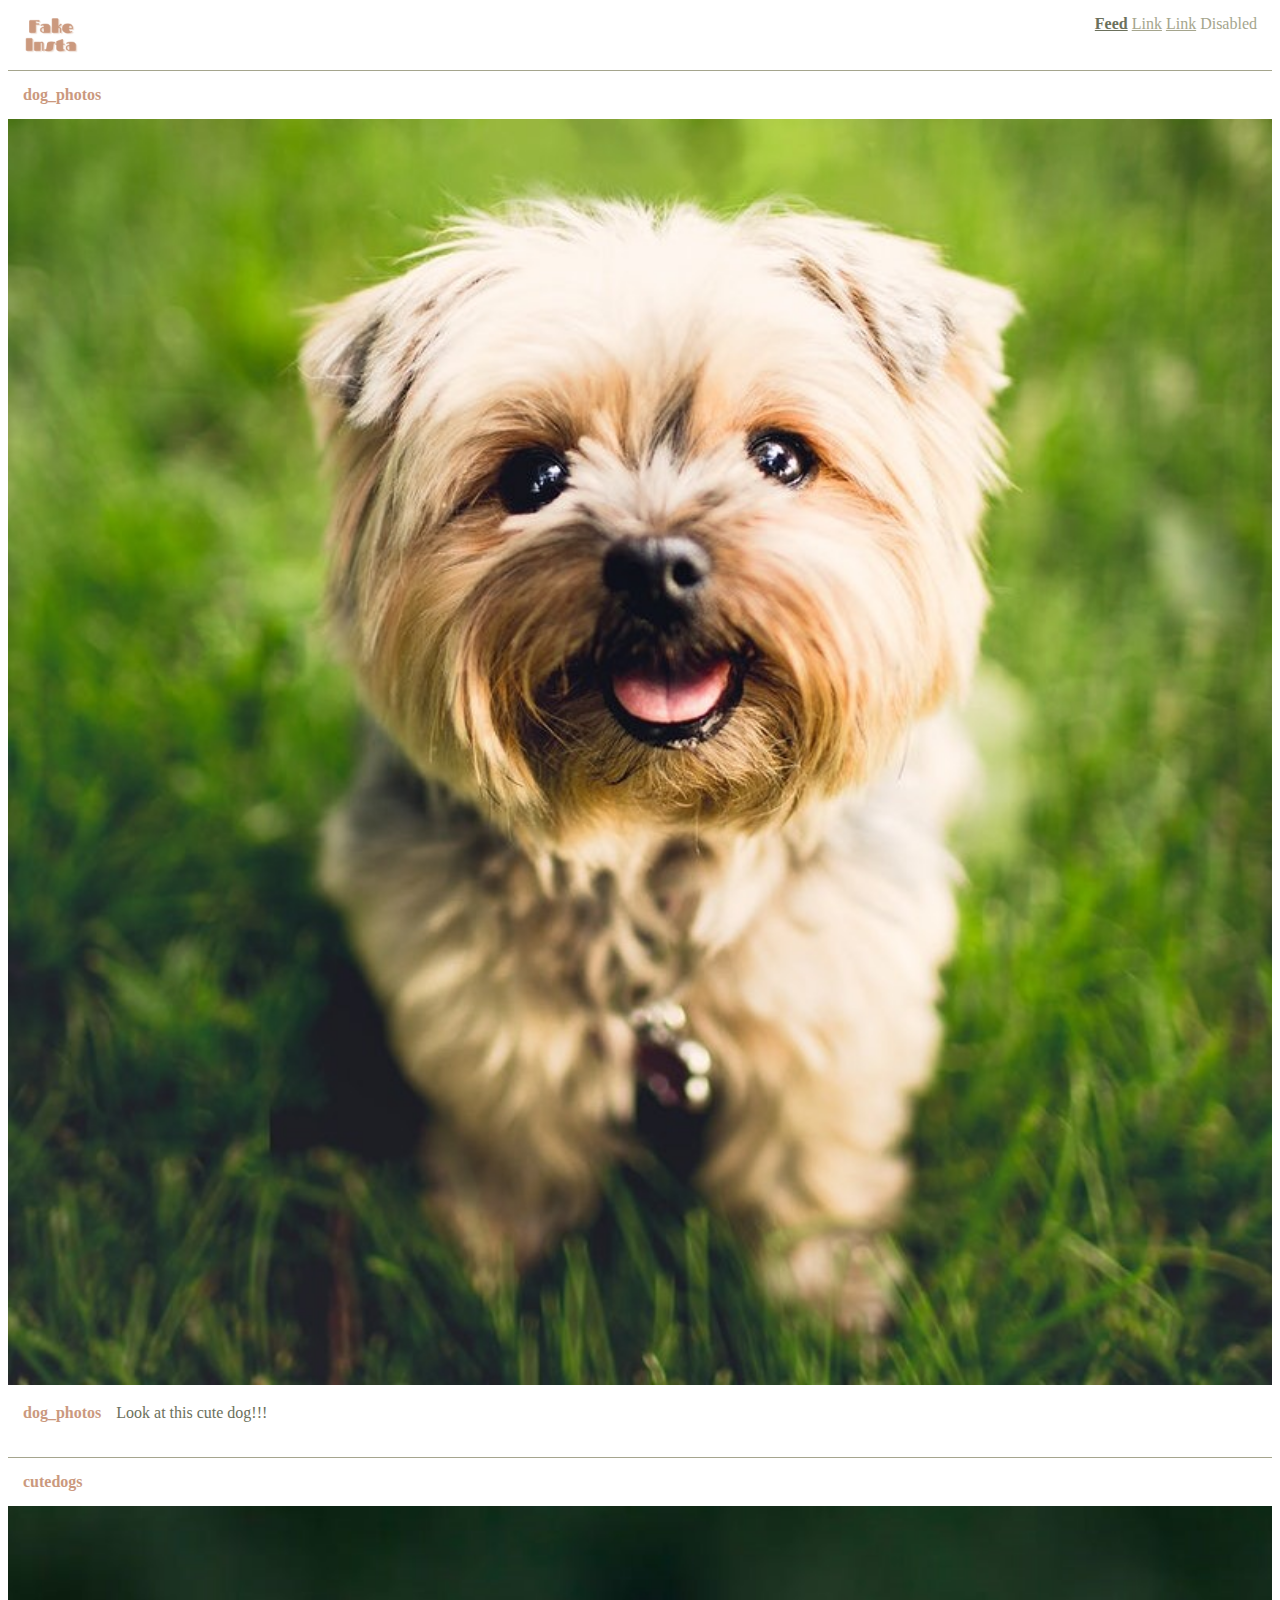
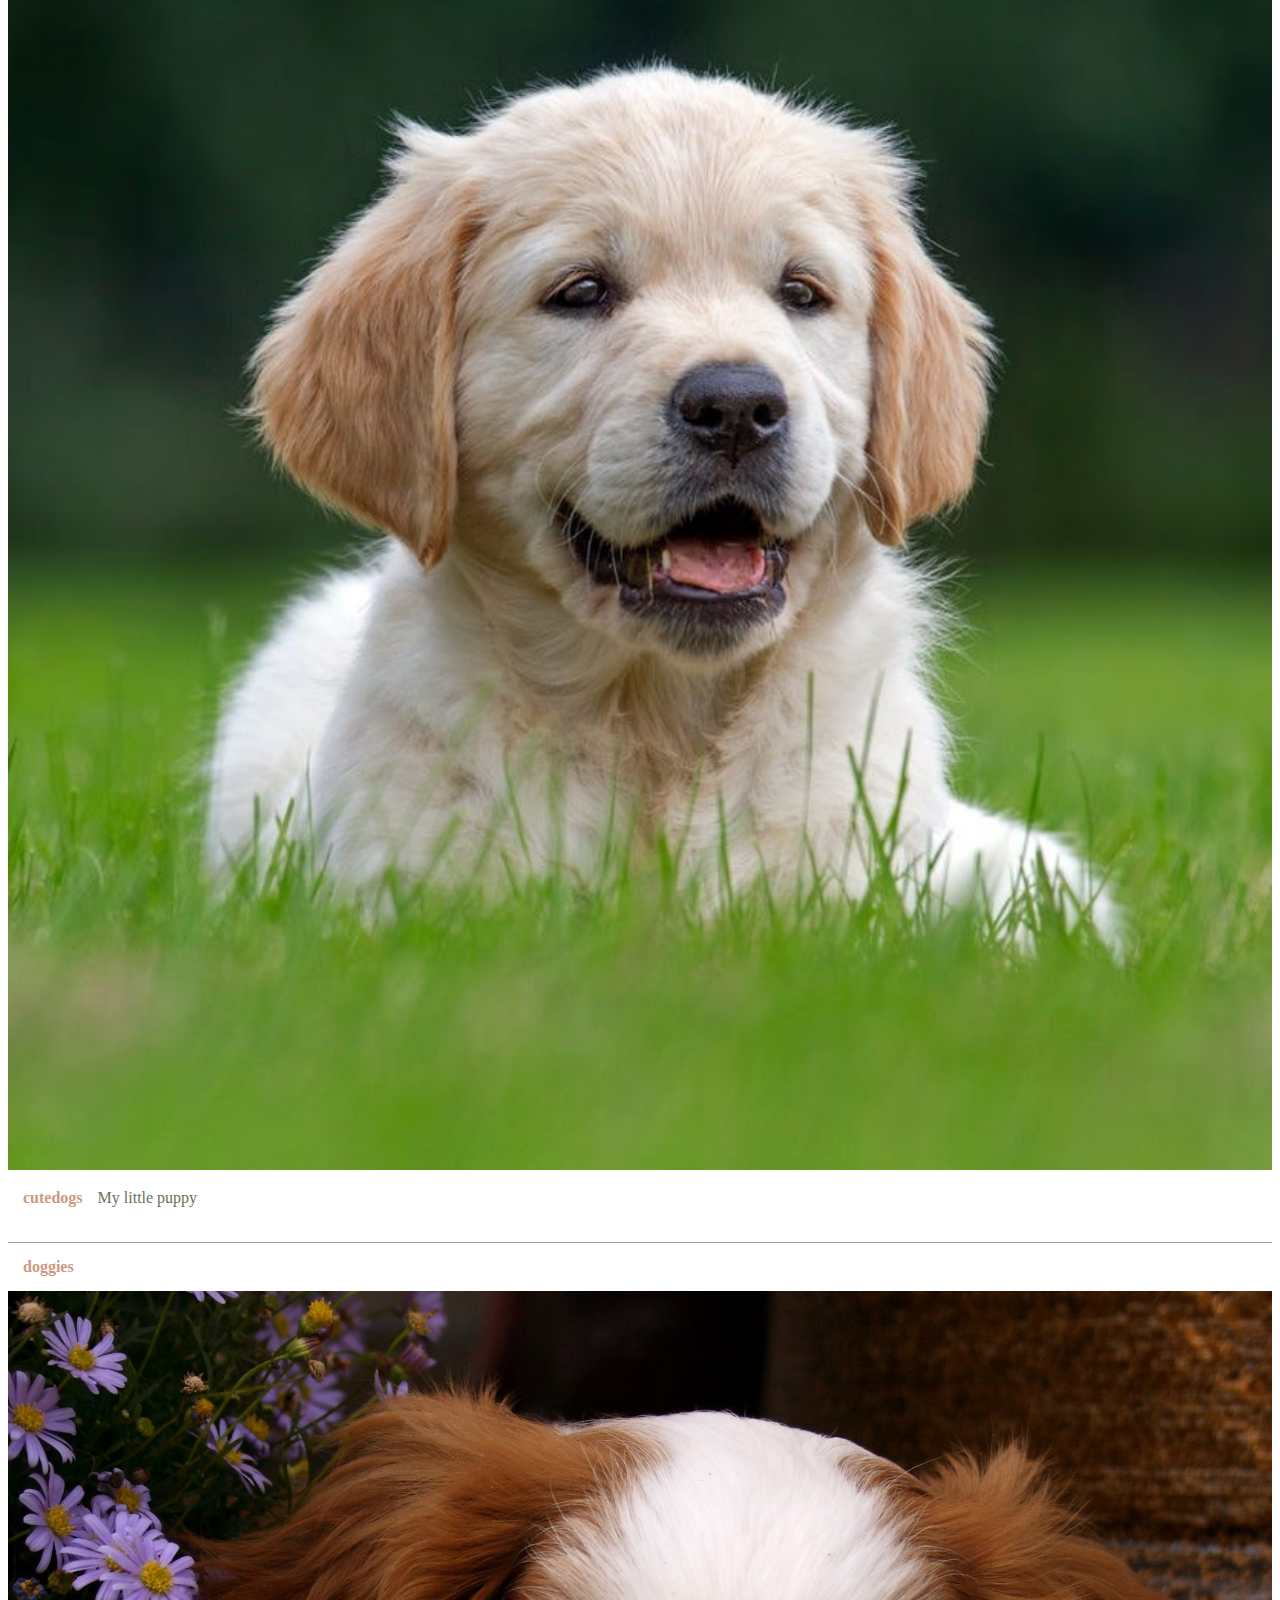
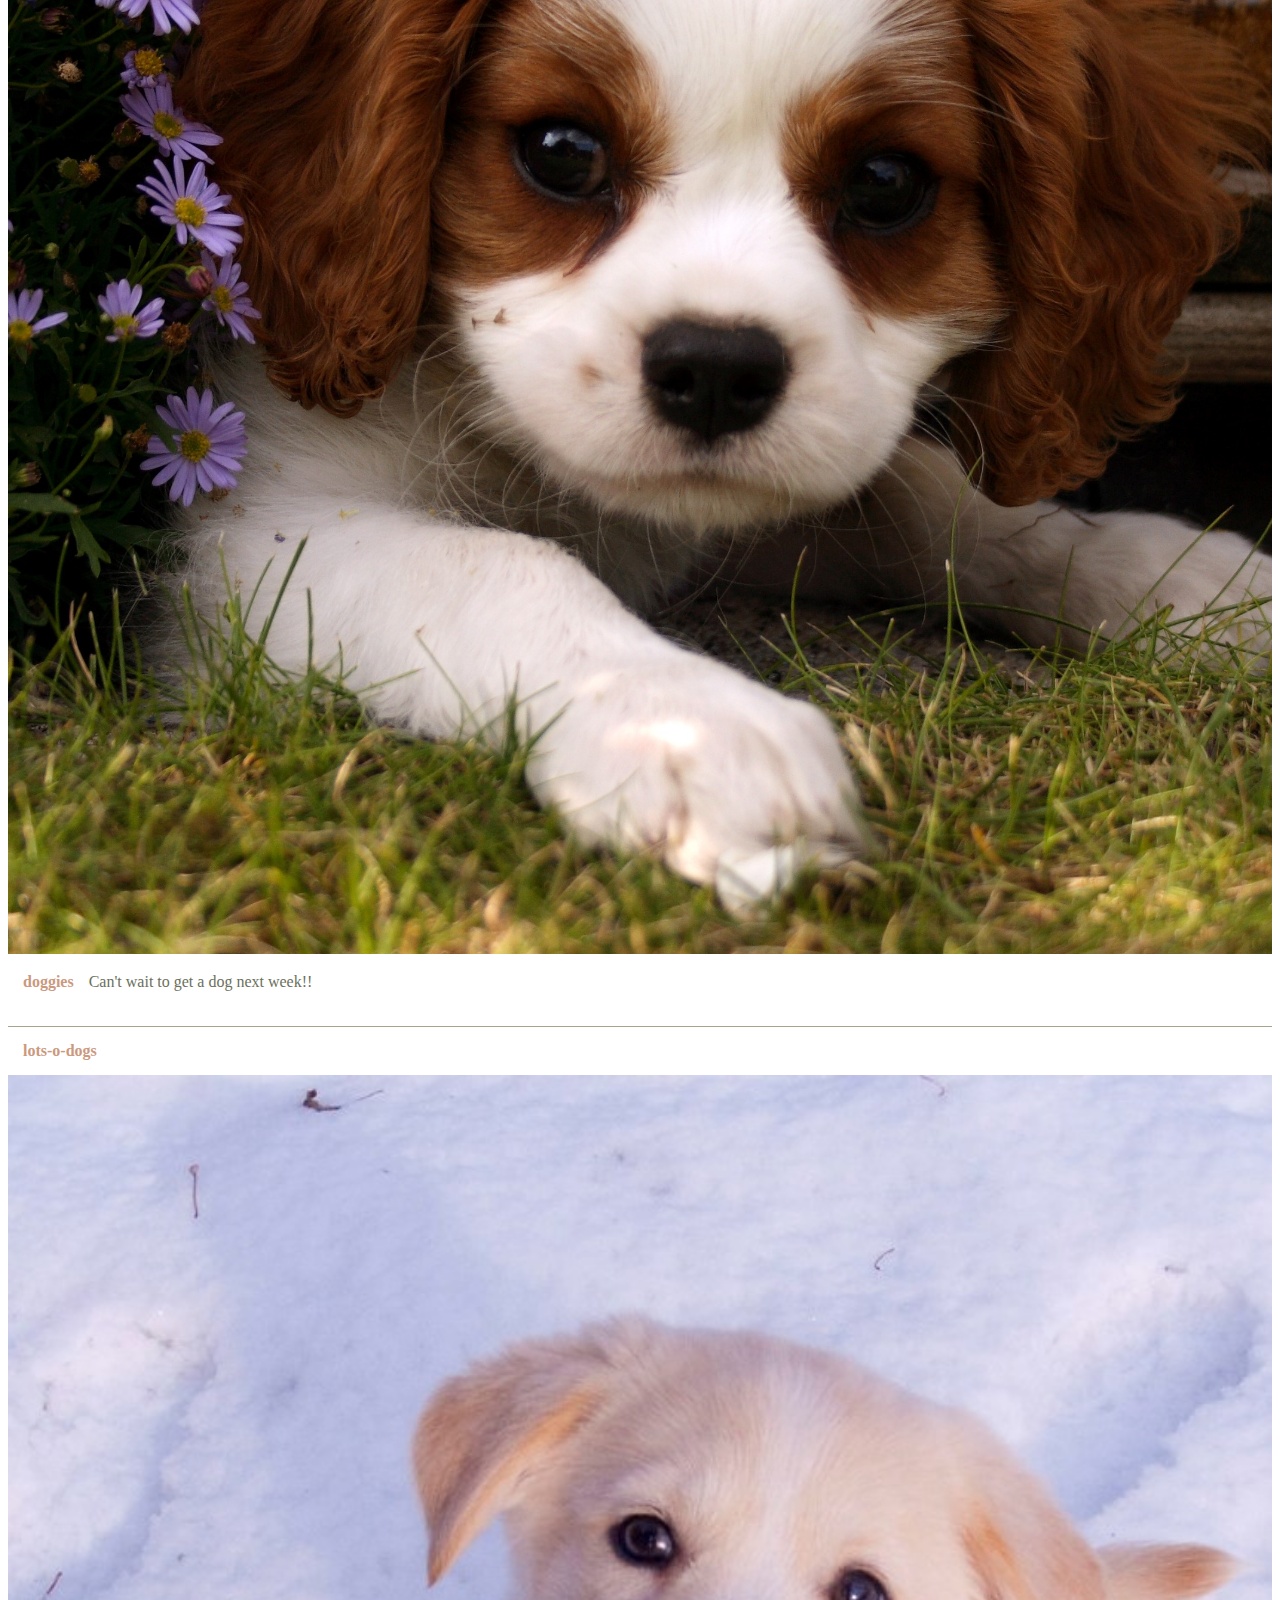
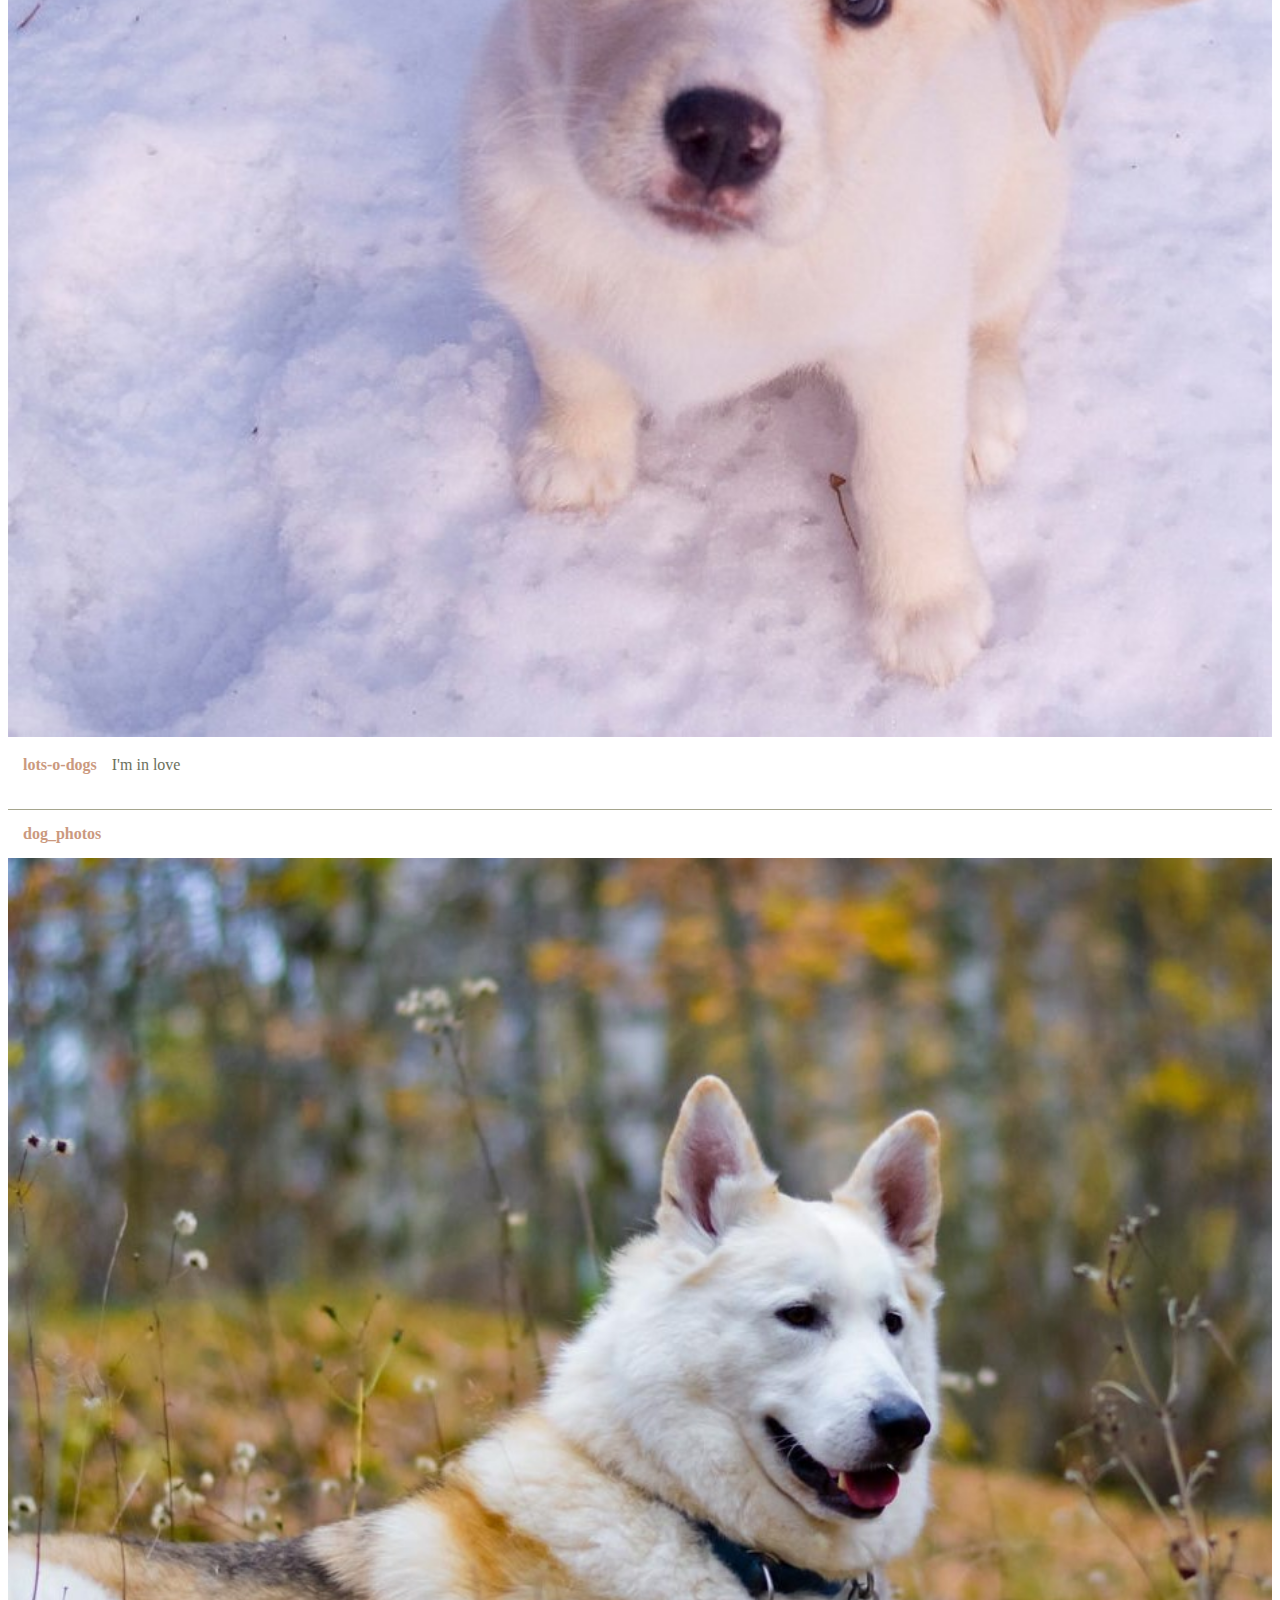
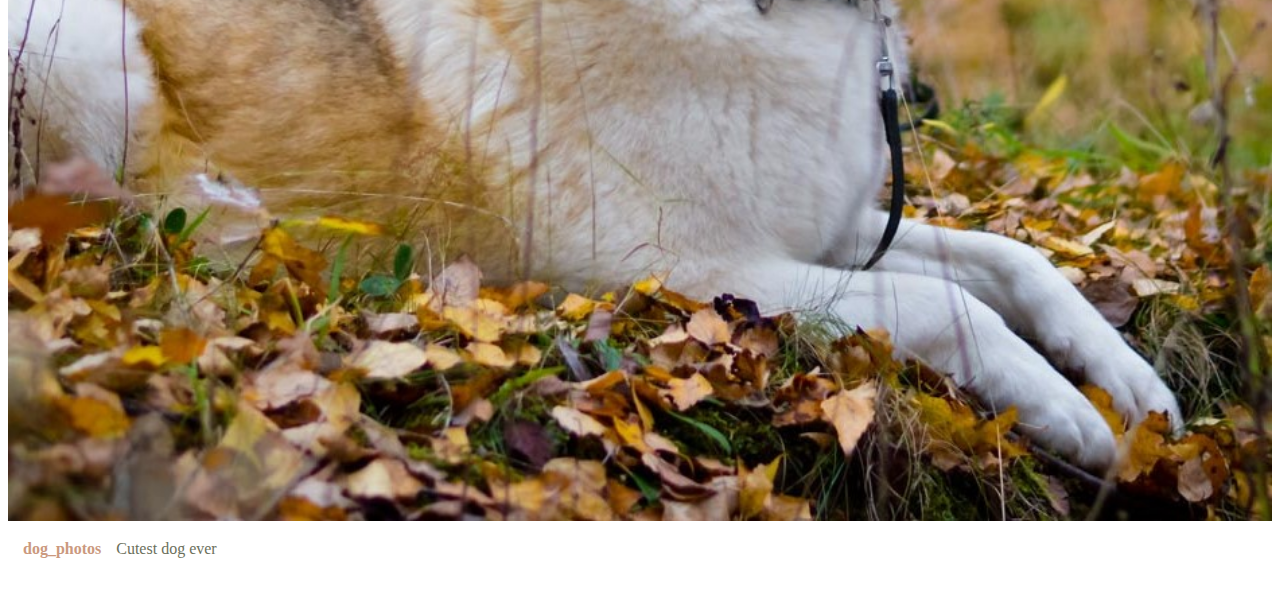
==== home.html @ f18f8ad4 "add login page and feed" ====
<!DOCTYPE html>
<html lang="en">

<head>
    <meta charset="utf-8">
    <meta name="viewport" content="width=device-width, initial-scale=1">

    <title>Feed | FakeInsta</title>

    <link href="https://cdn.jsdelivr.net/npm/bootstrap@5.1.3/dist/css/bootstrap.min.css" rel="stylesheet"
        integrity="sha384-1BmE4kWBq78iYhFldvKuhfTAU6auU8tT94WrHftjDbrCEXSU1oBoqyl2QvZ6jIW3" crossorigin="anonymous">
    <link rel="stylesheet" href="styles-home.css">
</head>

<body>
    <div class="menu">
        <img src="/images/FakeInsta.png" class="logo">

        <nav class="nav justify-content-end">
            <a class="nav-link active" aria-current="page" href="/home.html">Feed</a>
            <a class="nav-link" href="#">Link</a>
            <a class="nav-link" href="#">Link</a>
            <a class="nav-link disabled">Disabled</a>
        </nav>
    </div>

    <div class="feed">
        <div class="post">
            <div class="post-head">
                <p class="user">dog_photos</p>
            </div>
            <img class="photo" src="/images/dog1.jpg">
            <div class="caption">
                <p class="user">dog_photos</p>
                <p class="text">Look at this cute dog!!!</p>
            </div>
        </div>

        <div class="post">
            <div class="post-head">
                <p class="user">cutedogs</p>
            </div>
            <img class="photo" src="/images/dog2.jpg">
            <div class="caption">
                <p class="user">cutedogs</p>
                <p class="text">My little puppy</p>
            </div>
        </div>

        <div class="post">
            <div class="post-head">
                <p class="user">doggies</p>
            </div>
            <img class="photo" src="/images/dog3.jpg">
            <div class="caption">
                <p class="user">doggies</p>
                <p class="text">Can't wait to get a dog next week!!</p>
            </div>
        </div>

        <div class="post">
            <div class="post-head">
                <p class="user">lots-o-dogs</p>
            </div>
            <img class="photo" src="/images/dog4.jpg">
            <div class="caption">
                <p class="user">lots-o-dogs</p>
                <p class="text">I'm in love</p>
            </div>
        </div>

        <div class="post">
            <div class="post-head">
                <p class="user">dog_photos</p>
            </div>
            <img class="photo" src="/images/dog5.jpeg">
            <div class="caption">
                <p class="user">dog_photos</p>
                <p class="text">Cutest dog ever</p>
            </div>
        </div>
    </div>

    <script src="https://cdn.jsdelivr.net/npm/bootstrap@5.1.3/dist/js/bootstrap.bundle.min.js"
        integrity="sha384-ka7Sk0Gln4gmtz2MlQnikT1wXgYsOg+OMhuP+IlRH9sENBO0LRn5q+8nbTov4+1p"
        crossorigin="anonymous"></script>
</body>

</html>
---- styles-home.css ----
.menu {
    display: flex;
    flex-direction: row;
    justify-content: space-between;
    margin: 15px;
}

.logo {
    height: 40px;
}

.nav-link {
    color: #A5A58D !important;
}

.active {
    color: #6B705C !important;
    font-weight: bold;
}

.post {
    margin-bottom: 20px;
}

.post-head {
    border-top: 1px solid #A5A58D;
}

.user {
    margin: 15px;
    color: #CB997E;
    font-weight: bold;
}

.photo {
    width: 100%;
}

.caption {
    display: flex;
    flex-direction: row;
    align-items: center;
}

.text {
    margin: 0px;
    color: #6B705C;
}
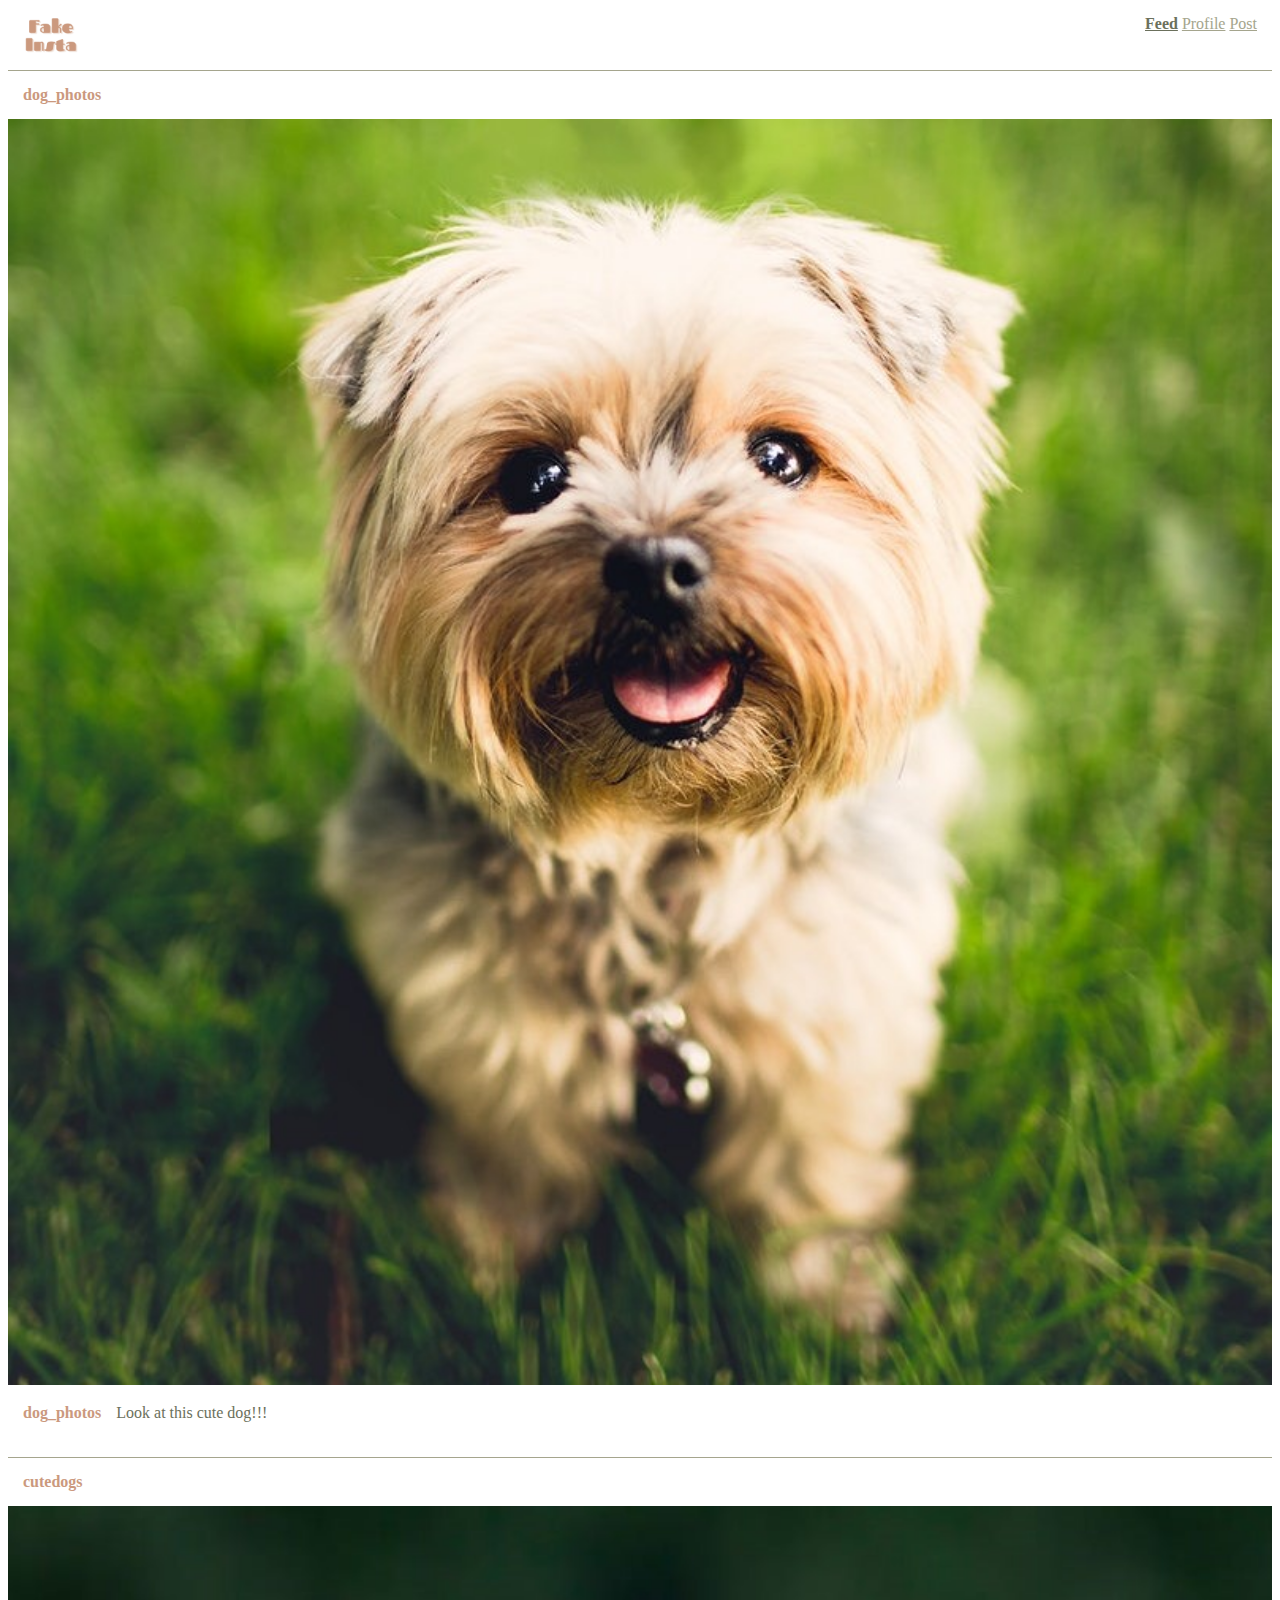
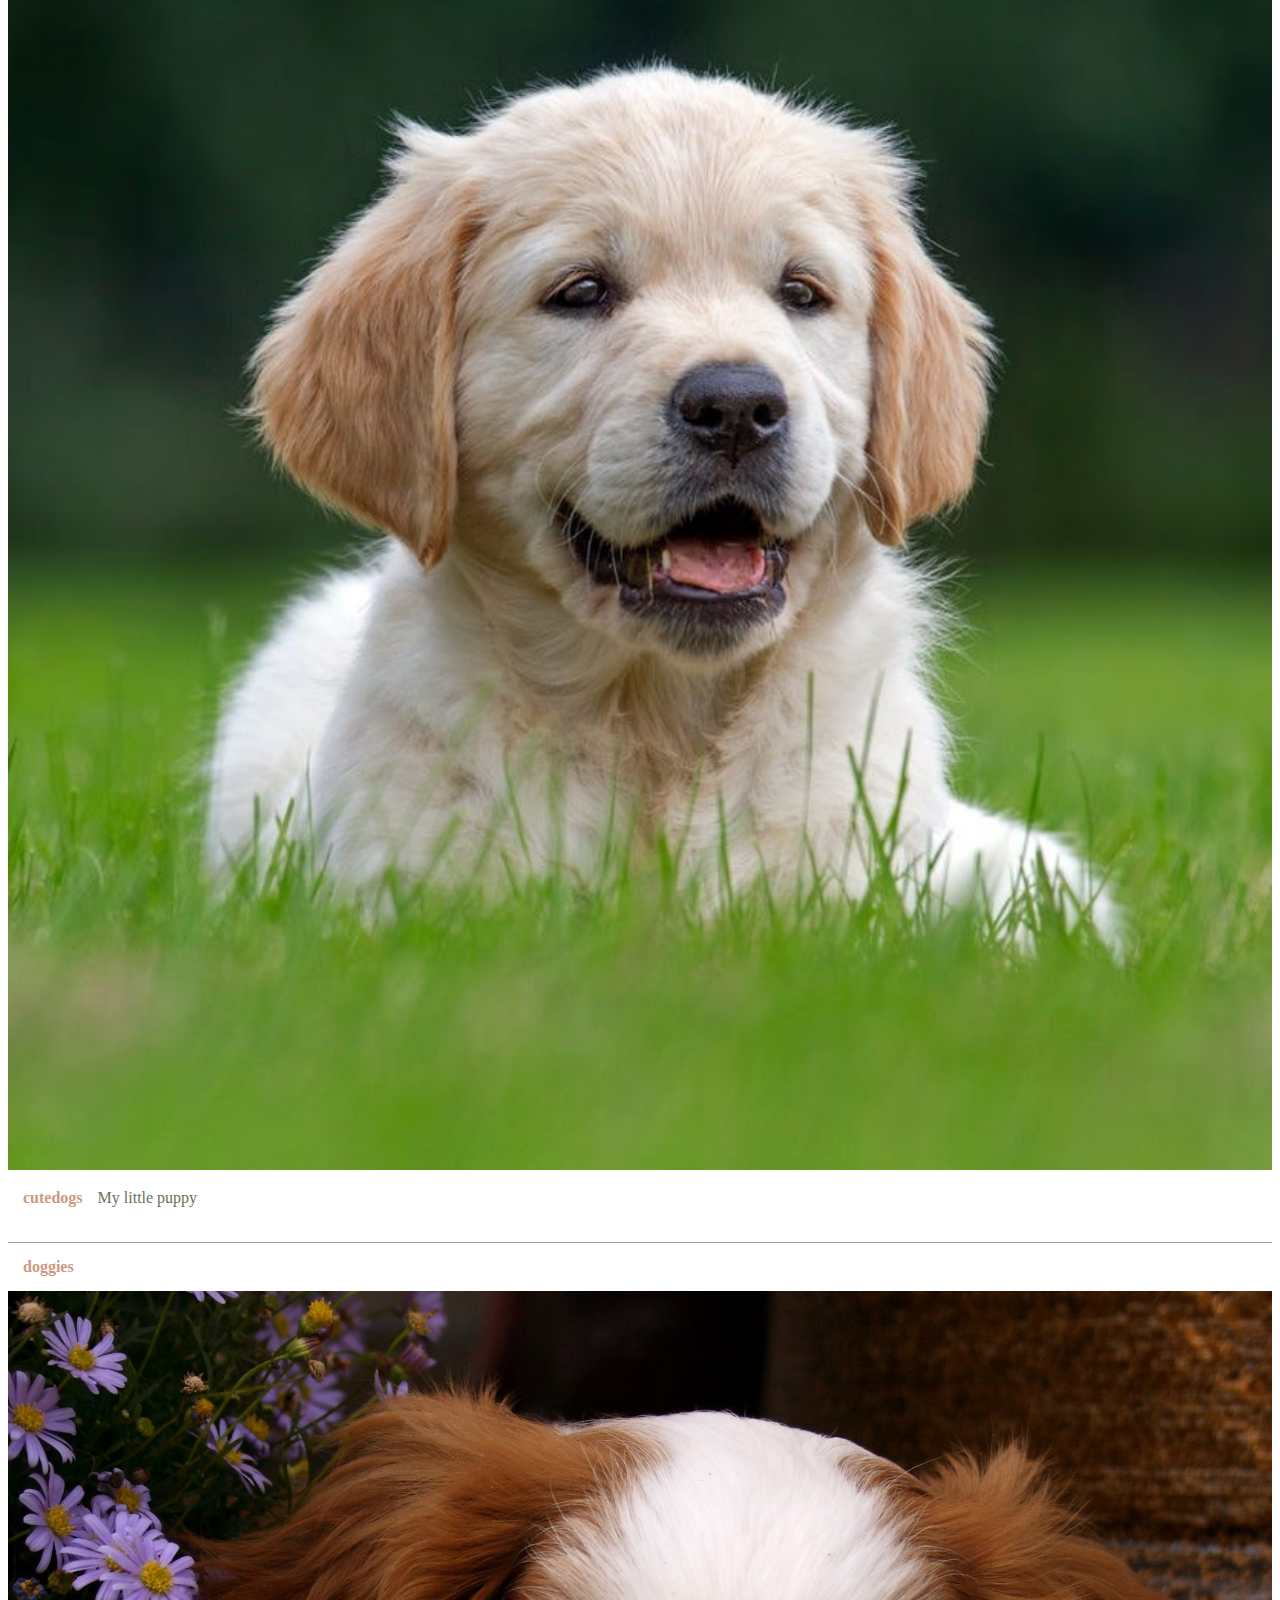
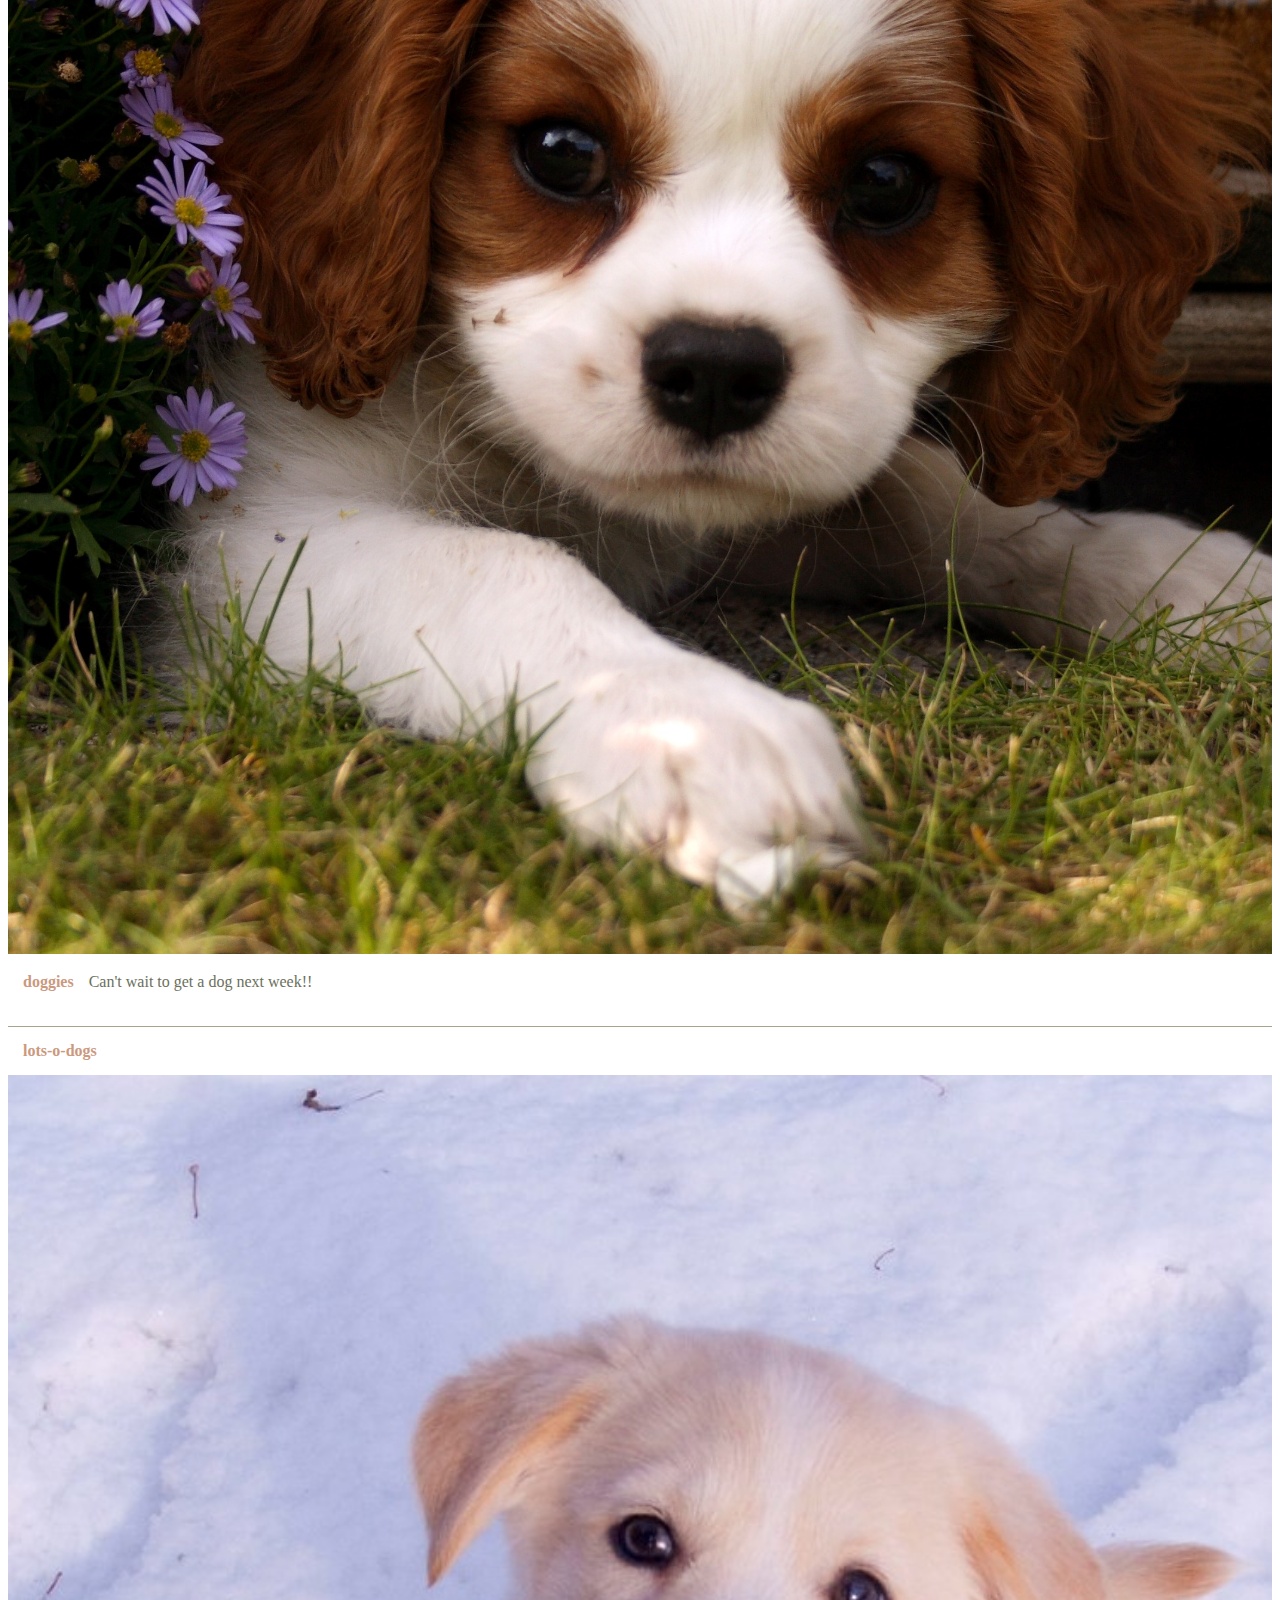
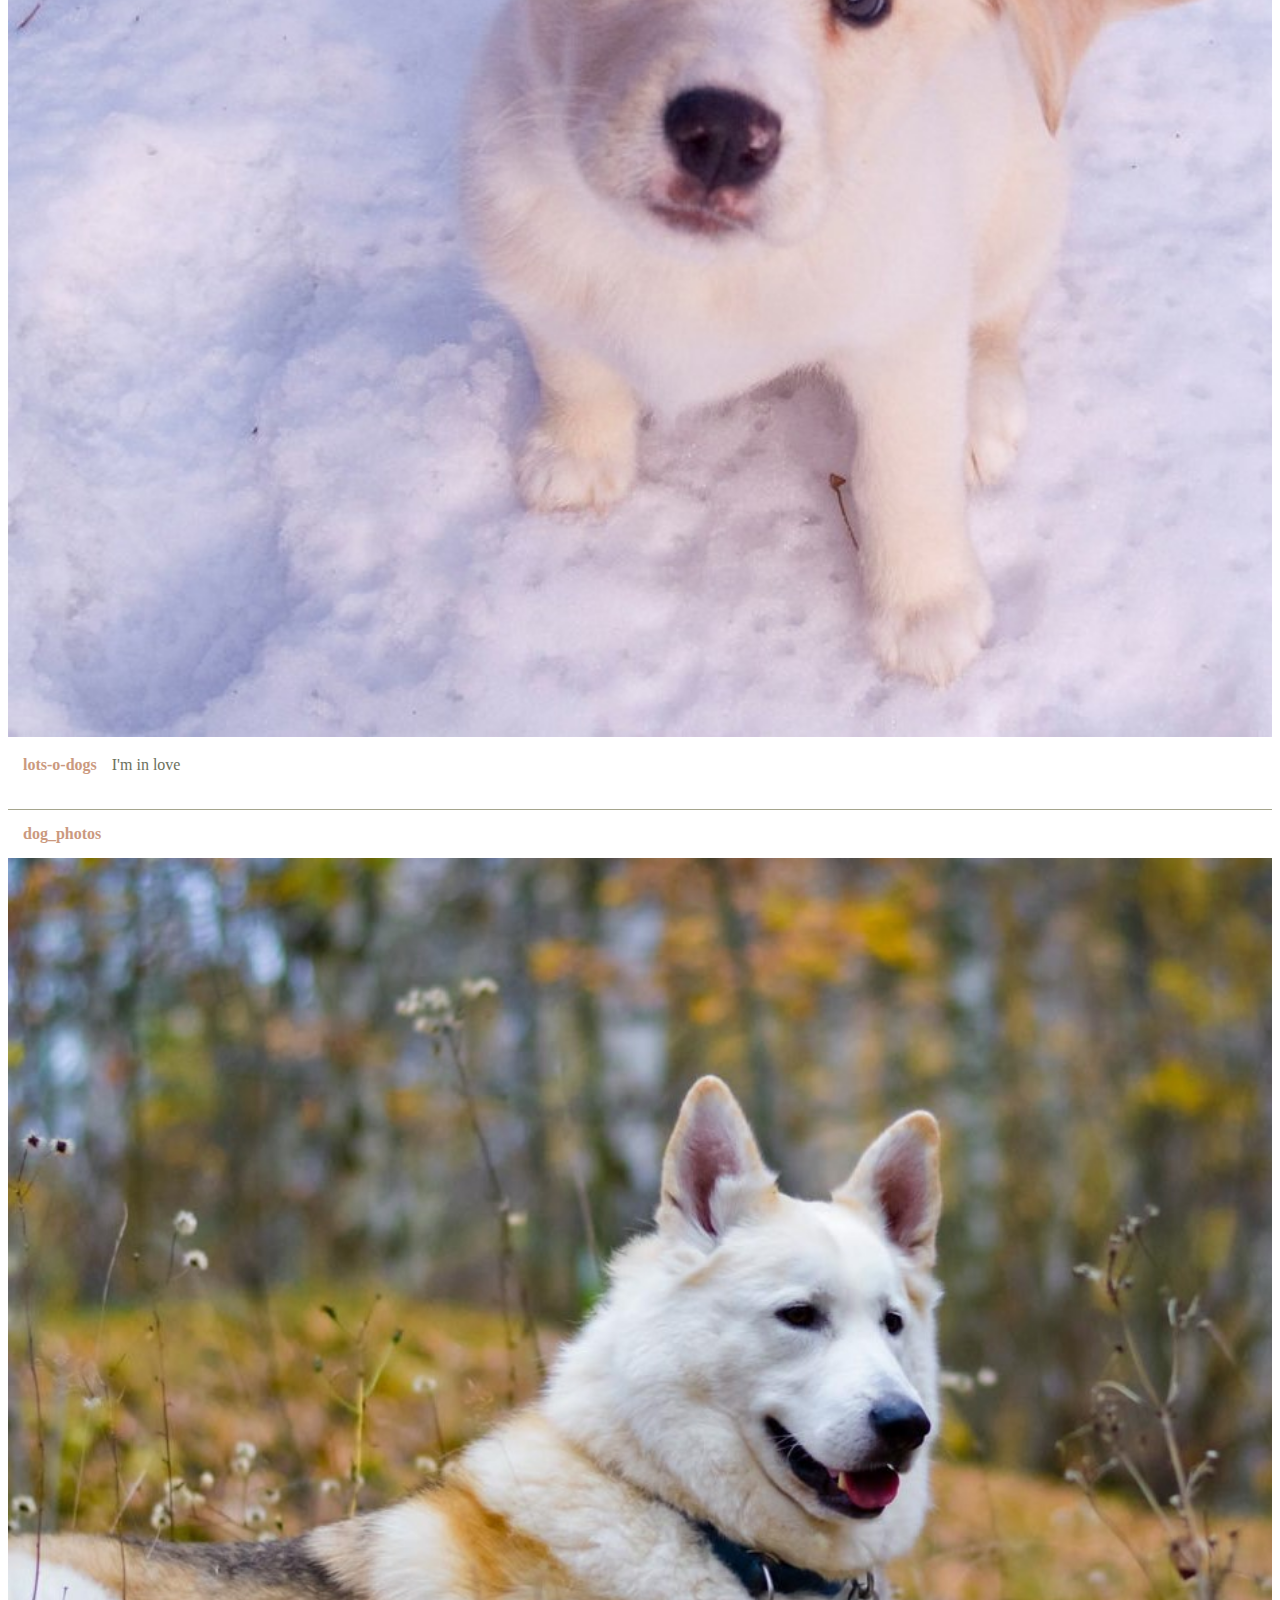
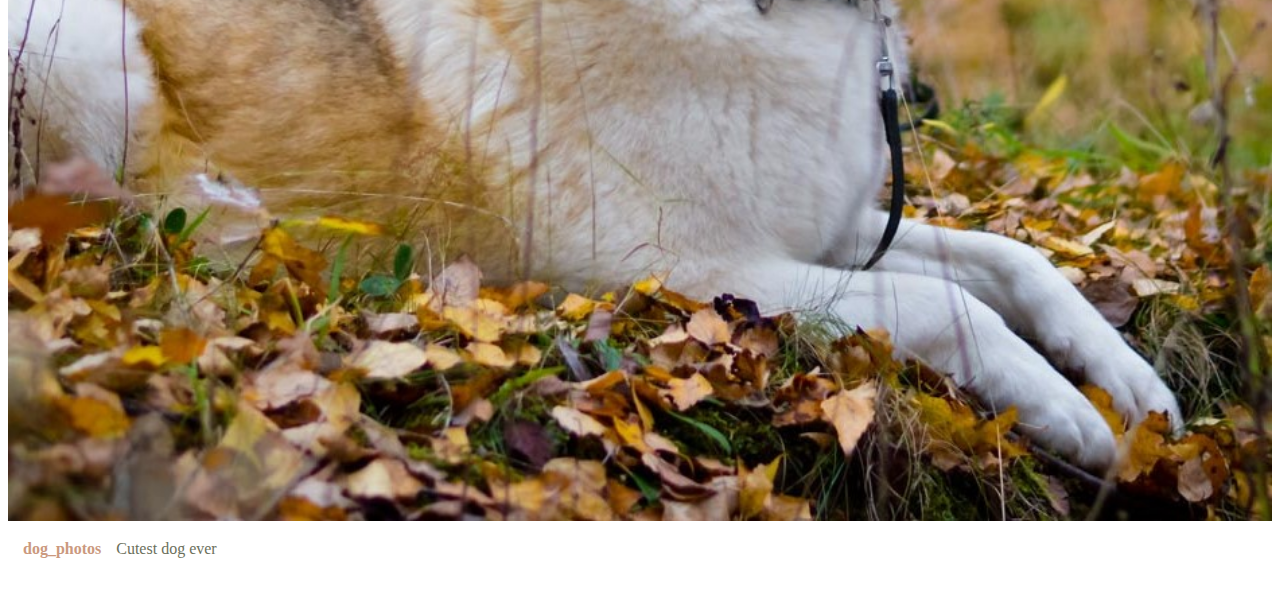
==== commit dc4a4ecf: "add profile page" ====
--- a/home.html
+++ b/home.html
@@ -18,9 +18,8 @@
 
         <nav class="nav justify-content-end">
             <a class="nav-link active" aria-current="page" href="/home.html">Feed</a>
-            <a class="nav-link" href="#">Link</a>
-            <a class="nav-link" href="#">Link</a>
-            <a class="nav-link disabled">Disabled</a>
+            <a class="nav-link" href="/profile.html">Profile</a>
+            <a class="nav-link" href="/post.html">Post</a>
         </nav>
     </div>
 
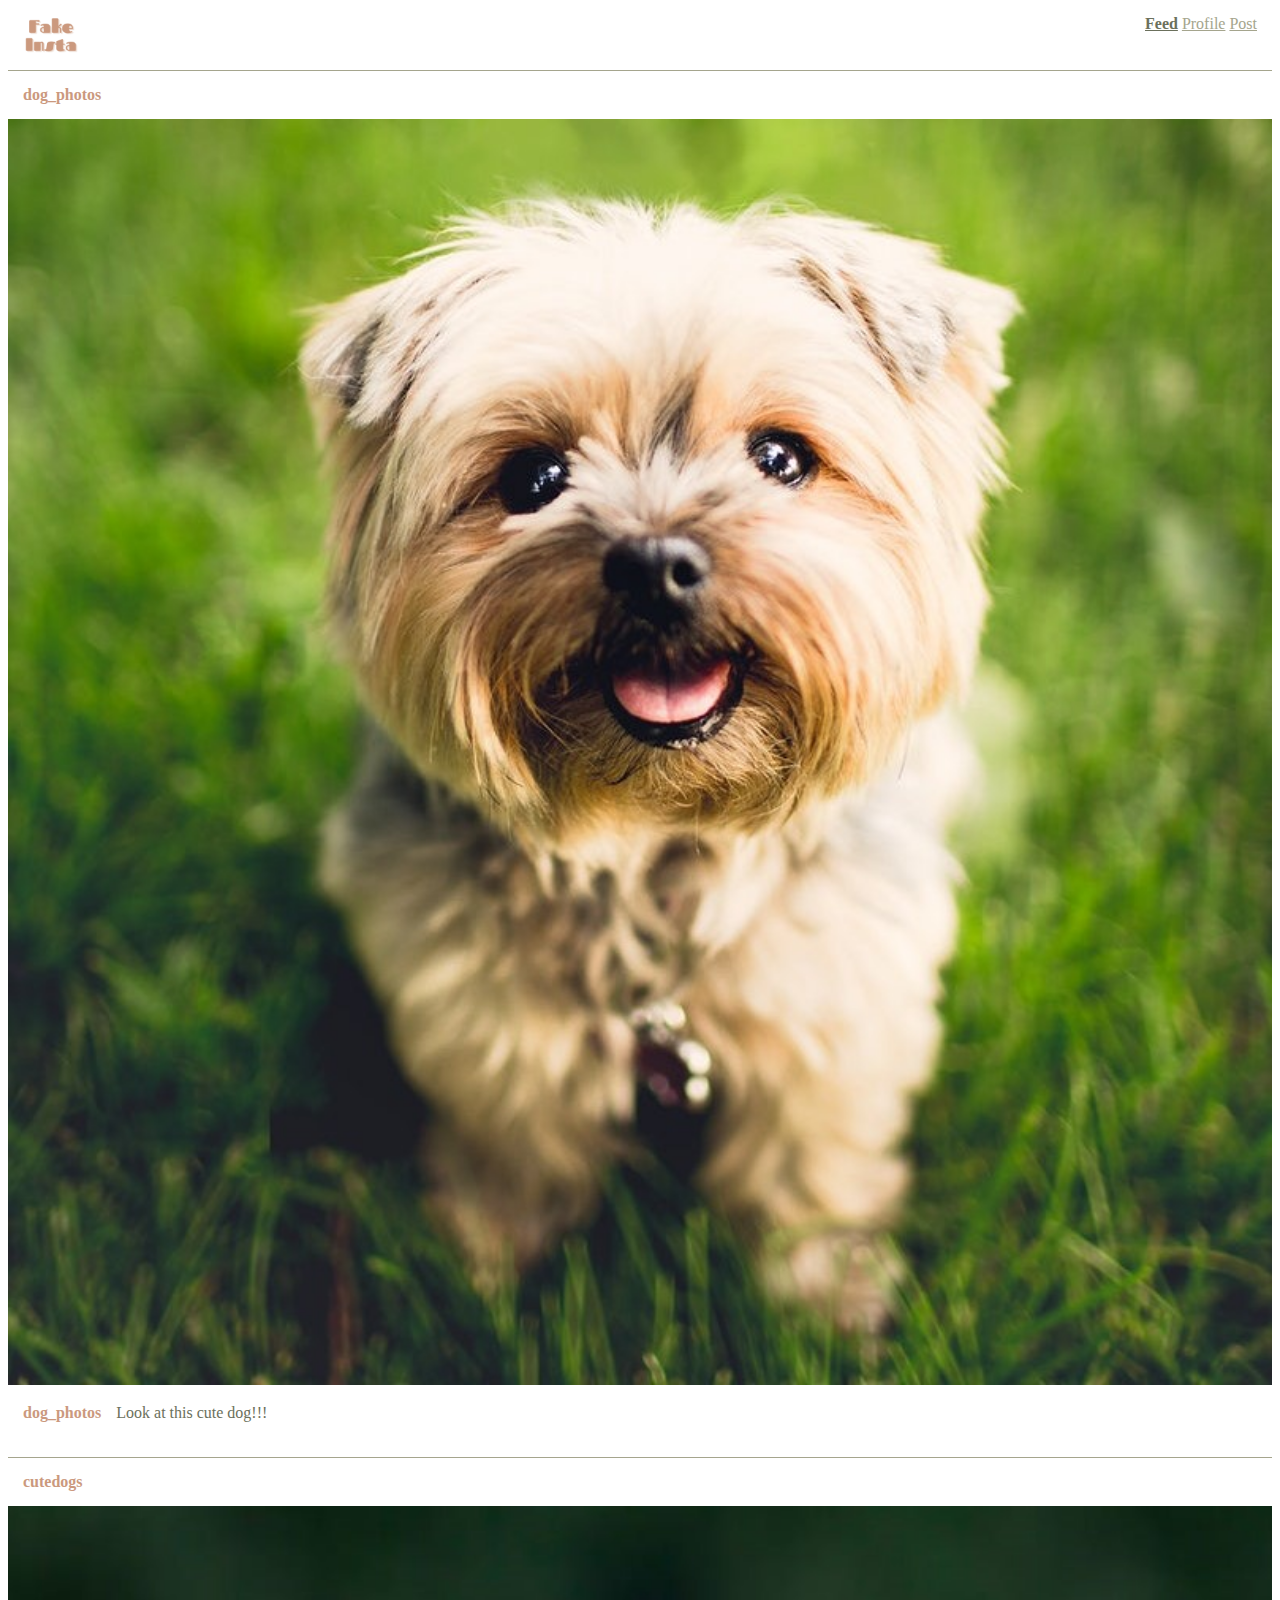
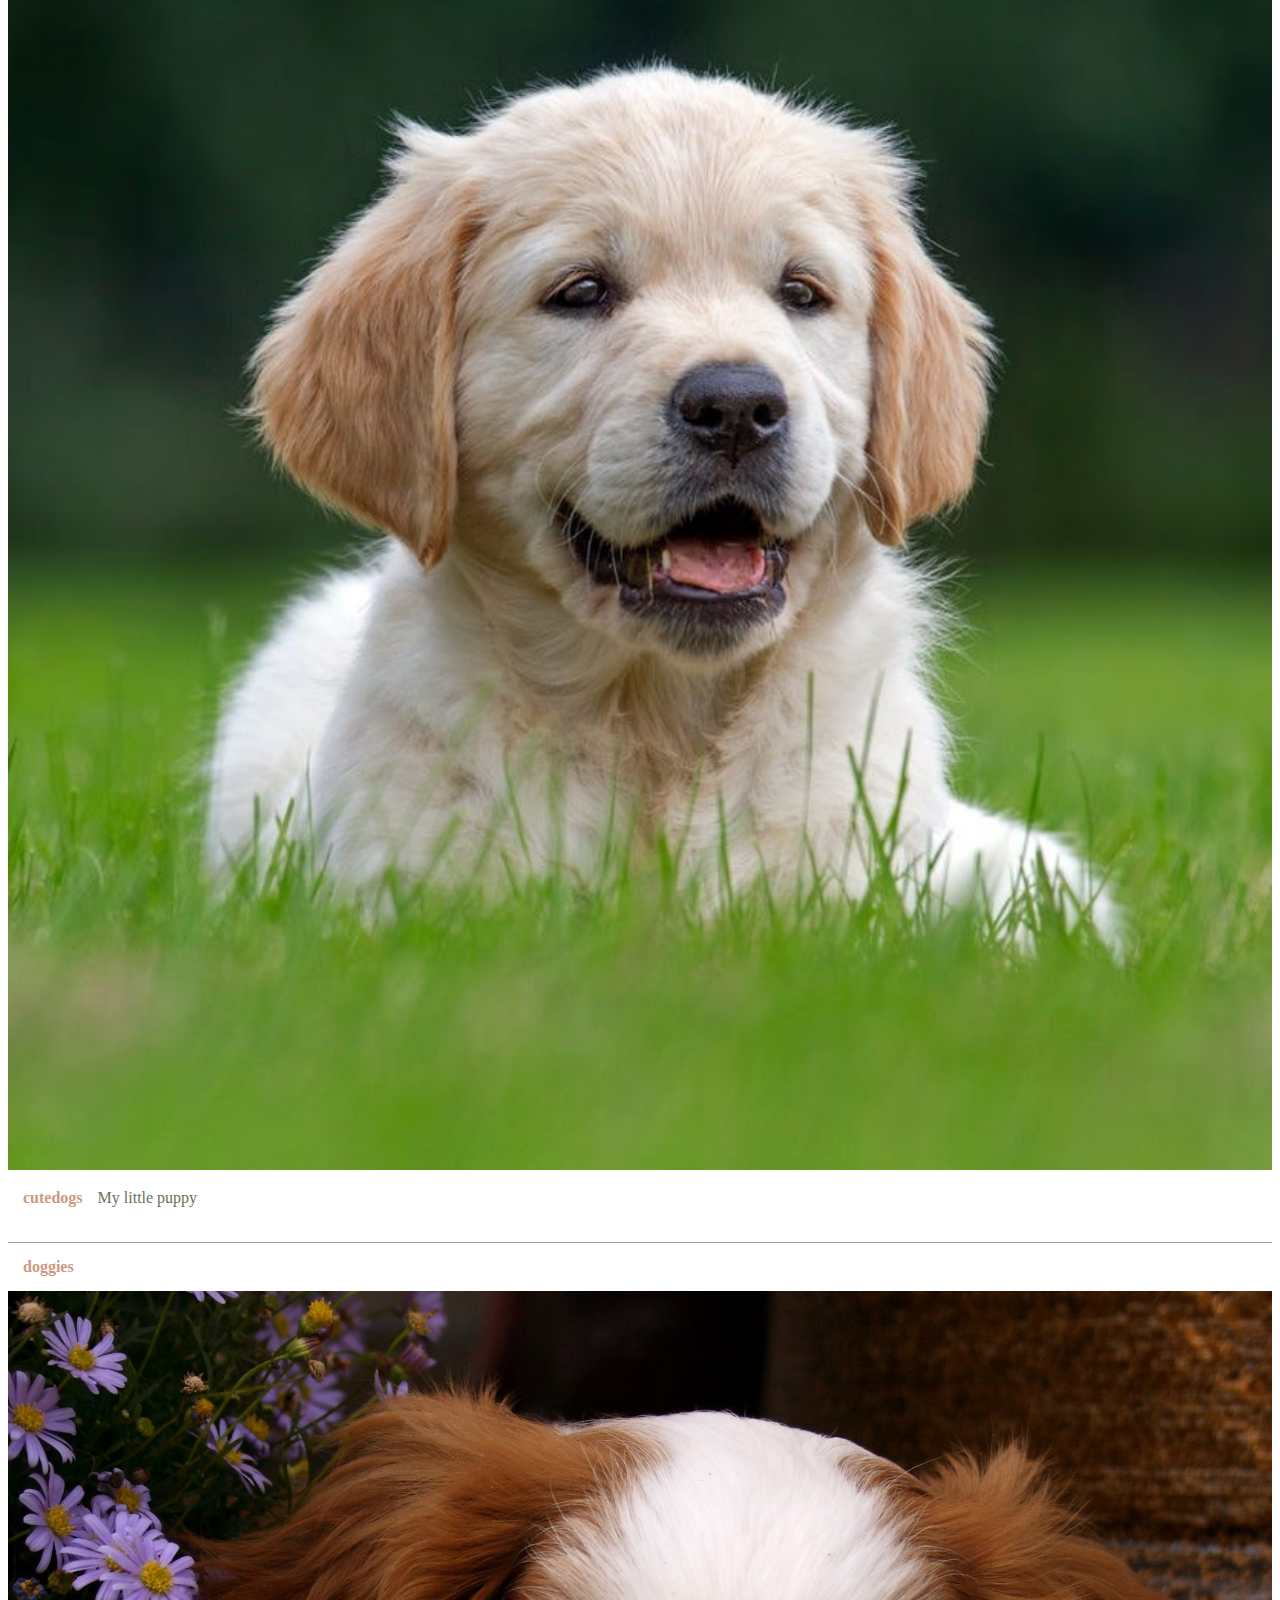
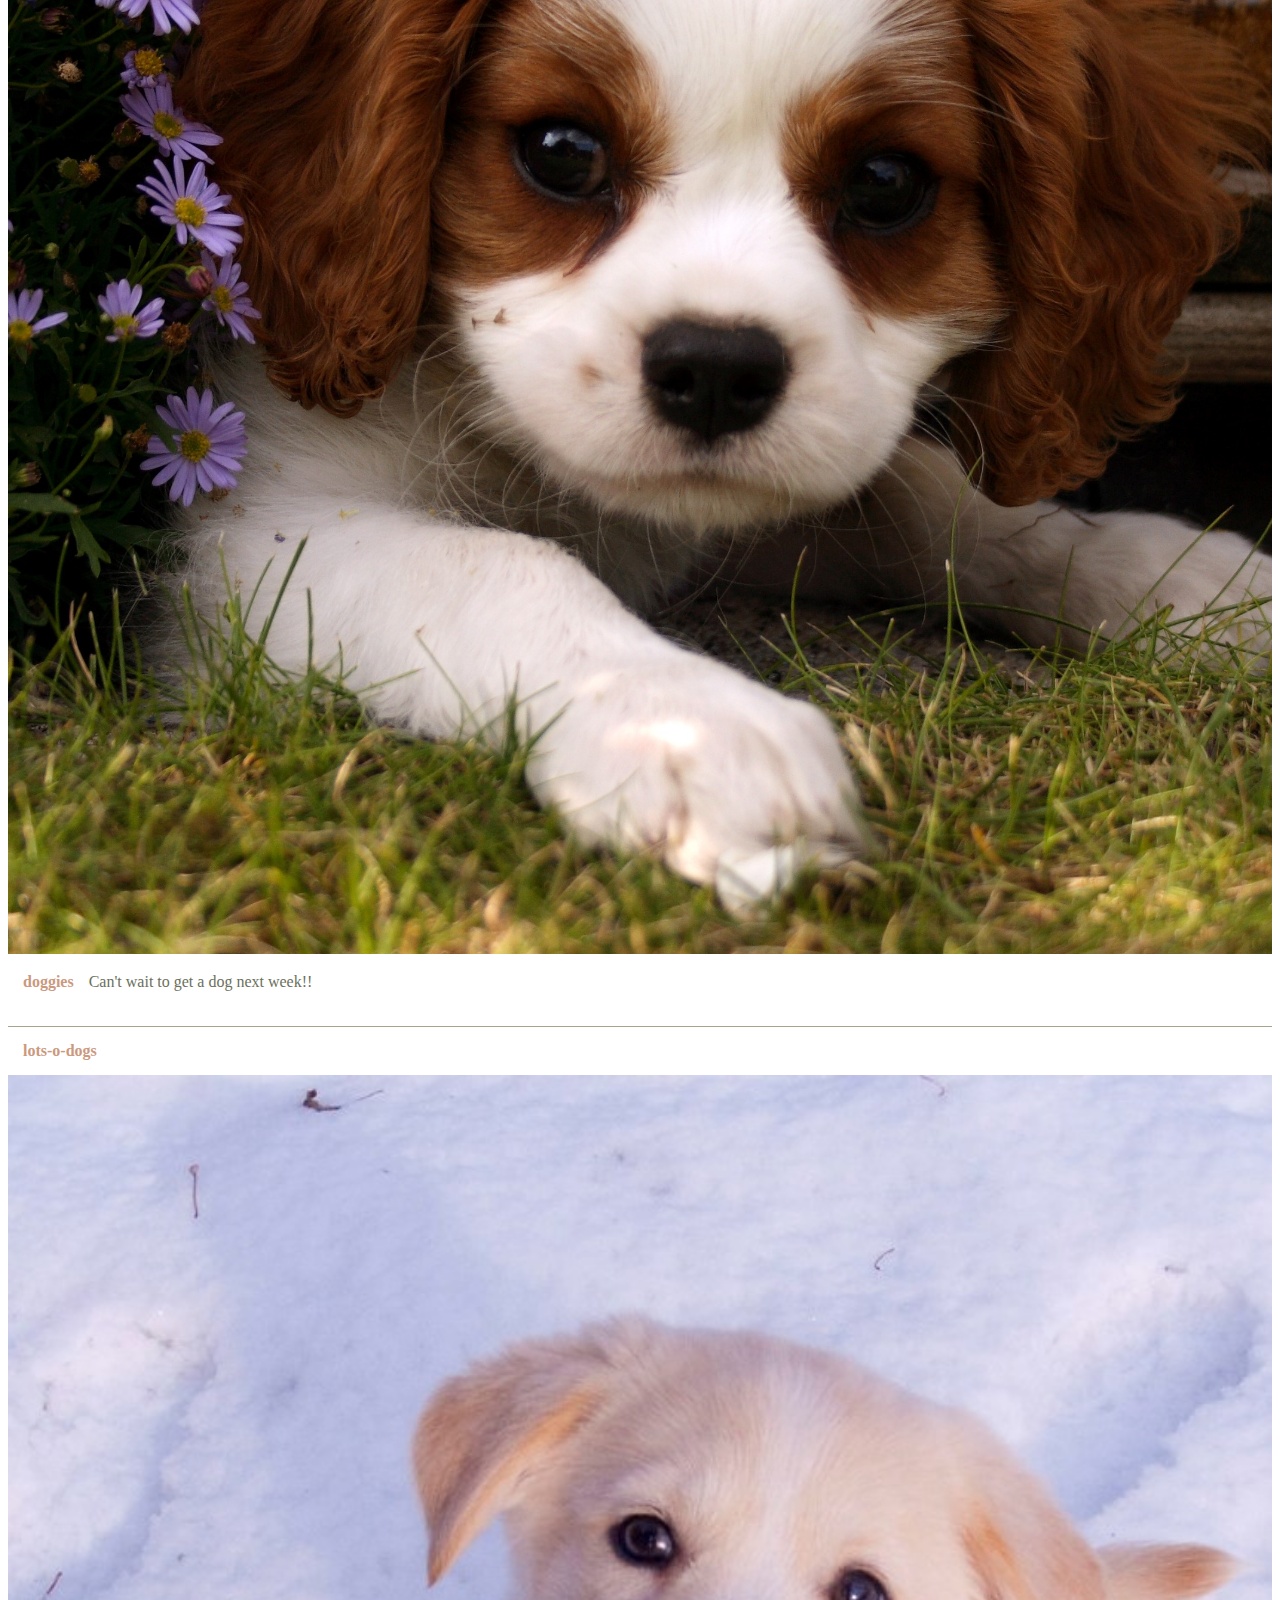
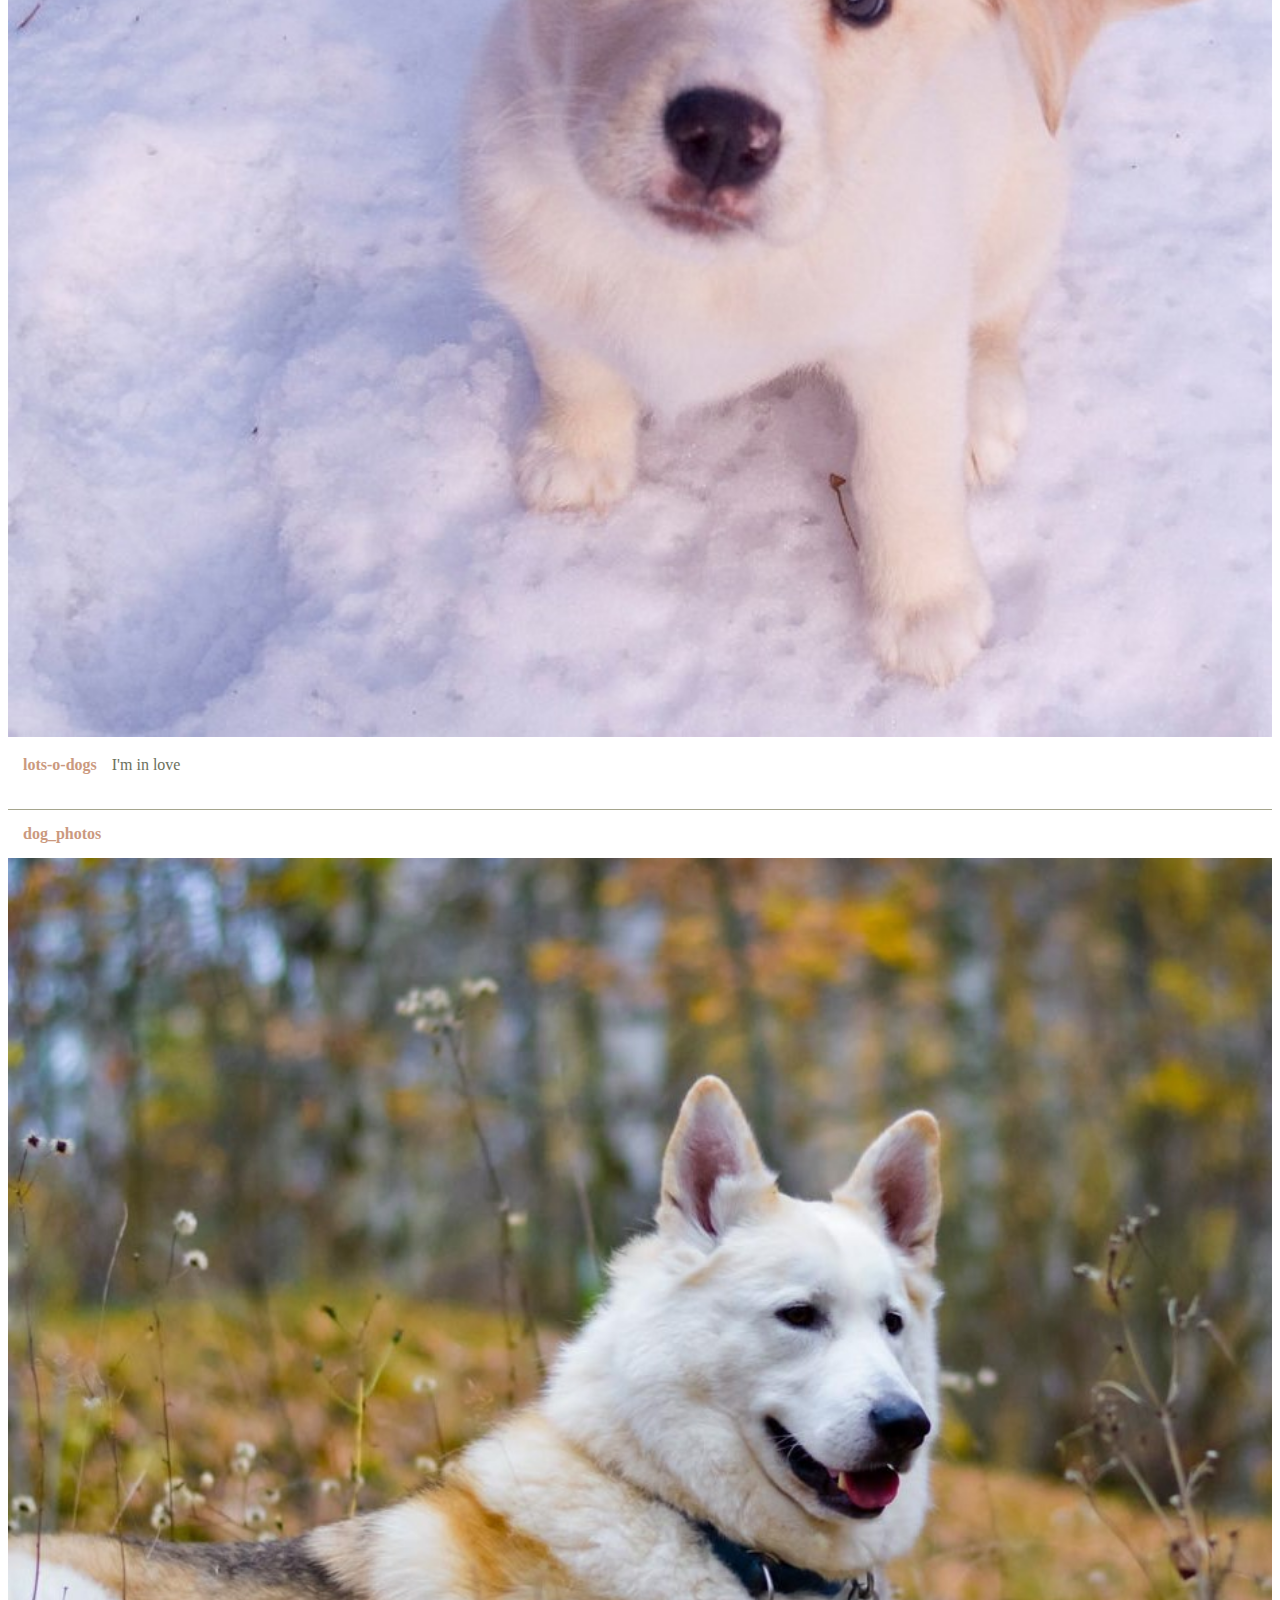
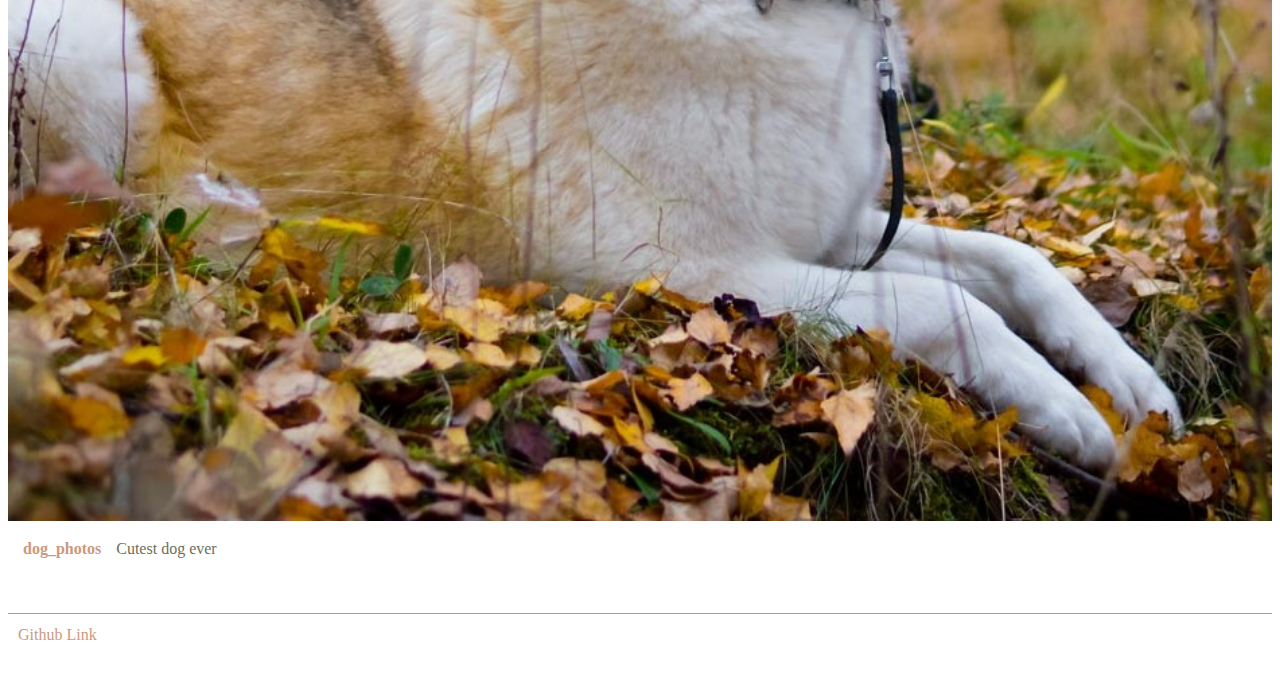
==== commit efe4055e: "add footer" ====
--- a/home.html
+++ b/home.html
@@ -80,6 +80,10 @@
         </div>
     </div>
 
+    <div class="footer">
+        <a href="https://github.com/cailynbos/creative-project1">Github Link</a>
+    </div>
+
     <script src="https://cdn.jsdelivr.net/npm/bootstrap@5.1.3/dist/js/bootstrap.bundle.min.js"
         integrity="sha384-ka7Sk0Gln4gmtz2MlQnikT1wXgYsOg+OMhuP+IlRH9sENBO0LRn5q+8nbTov4+1p"
         crossorigin="anonymous"></script>
--- a/styles-home.css
+++ b/styles-home.css
@@ -45,4 +45,17 @@
 .text {
     margin: 0px;
     color: #6B705C;
+}
+
+.footer {
+    height: 50px;
+    margin-top: 40px;
+    padding-top: 12px;
+    padding-left: 10px;
+    border-top: 1px solid #A5A58D;
+}
+
+.footer a {
+    text-decoration: none;
+    color: #CB997E;
 }